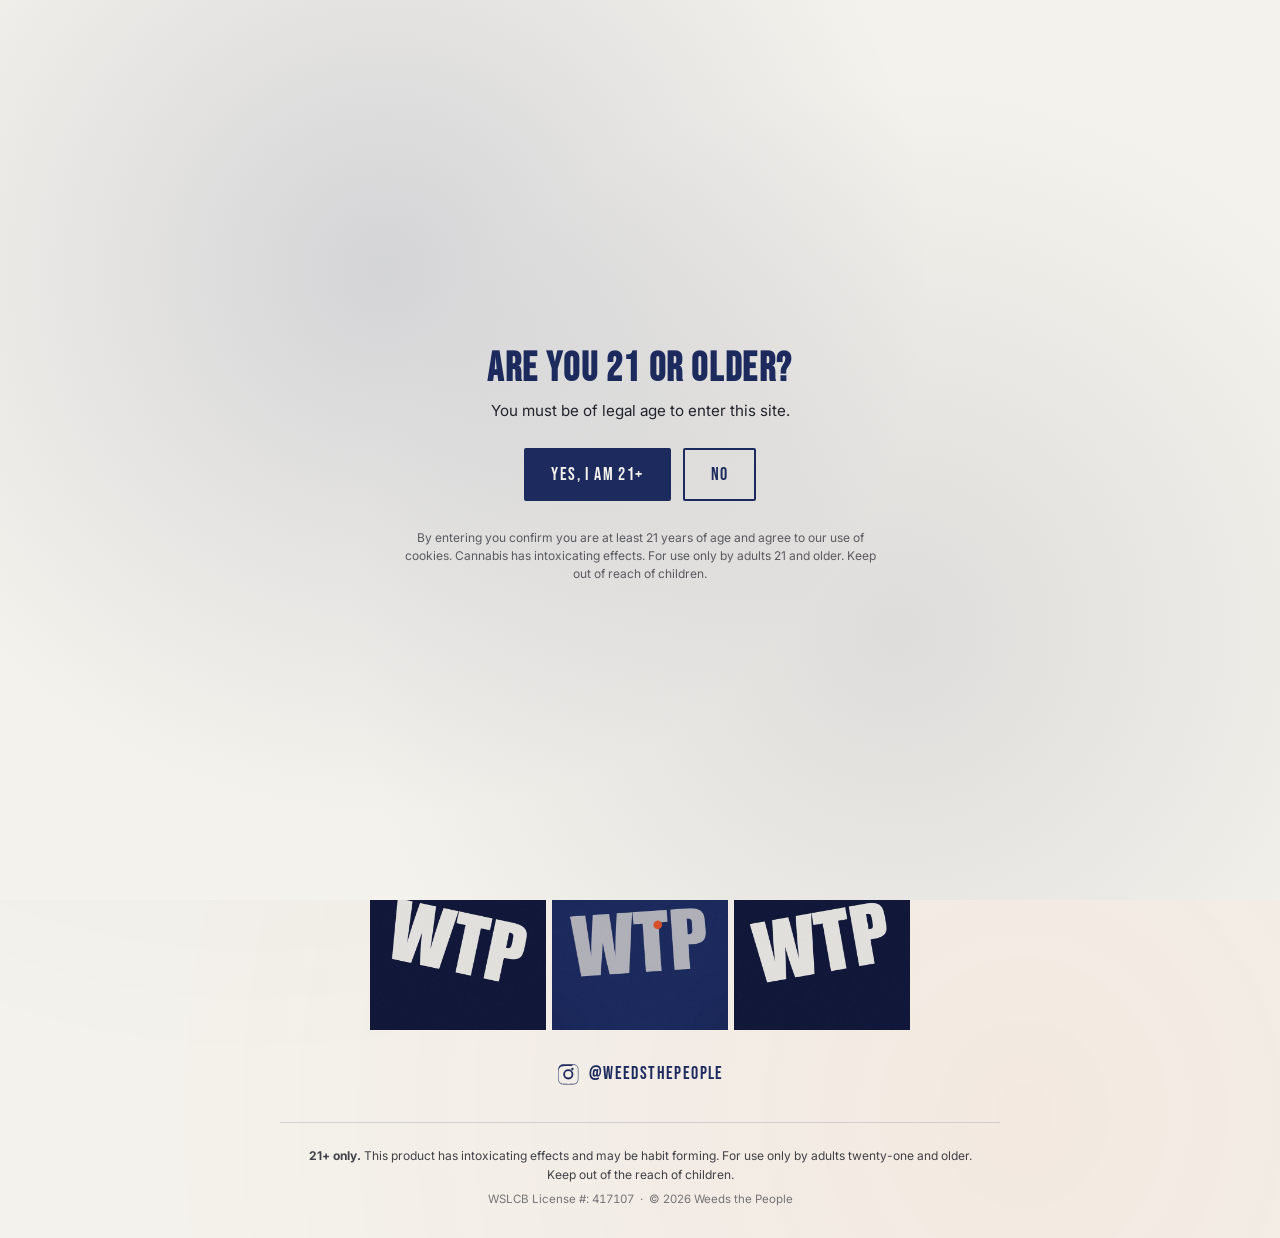
==== index.html @ 5bc06ab9 "favicons and icons" ====
<!DOCTYPE html>
<html lang="en">
<head>
  <meta charset="UTF-8">
  <meta name="viewport" content="width=device-width, initial-scale=1.0">
  <meta name="description" content="Weeds the People — a new cannabis brand coming to Washington State, Fall 2026.">
  <meta name="robots" content="noindex">
  <meta property="og:title" content="Weeds the People">
  <meta property="og:description" content="Coming Fall 2026.">
  <meta property="og:type" content="website">
  <title>Weeds the People — Coming Fall 2026</title>
  <link rel="preconnect" href="https://fonts.googleapis.com">
  <link rel="preconnect" href="https://fonts.gstatic.com" crossorigin>
  <link href="https://fonts.googleapis.com/css2?family=Bebas+Neue&family=Inter:wght@400;500;600&display=swap" rel="stylesheet">
  <link rel="stylesheet" href="styles.css">
   <!-- Basic favicon -->
  <link rel="icon" type="image/x-icon" href="/favicon.ico">
  
  <!-- PNG favicons for modern browsers -->
  <link rel="icon" type="image/png" sizes="32x32" href="/favicon-32x32.png">
  <link rel="icon" type="image/png" sizes="16x16" href="/favicon-16x16.png">
  
  <!-- Apple Touch Icon for iOS -->
  <link rel="apple-touch-icon" sizes="180x180" href="/apple-touch-icon.png">
</head>
<body>

  <!-- Decorative background: drips + faded graffiti tags -->
  <div class="bg-decor" aria-hidden="true">
    <svg class="bg-decor__drips" viewBox="0 0 1200 220" preserveAspectRatio="none">
      <g fill="#1c2a5e">
        <path d="M40 0 H78 L74 90 Q70 110 59 110 Q48 110 44 90 Z"/>
        <path d="M130 0 H160 L156 60 Q154 72 145 72 Q136 72 134 60 Z"/>
        <path d="M210 0 H252 L248 140 Q244 162 231 162 Q218 162 214 140 Z"/>
        <path d="M310 0 H336 L334 50 Q332 60 323 60 Q314 60 312 50 Z"/>
        <path d="M390 0 H432 L428 110 Q424 128 411 128 Q398 128 394 110 Z"/>
        <path d="M490 0 H516 L514 80 Q512 92 503 92 Q494 92 492 80 Z"/>
        <path d="M580 0 H626 L622 170 Q618 195 603 195 Q588 195 584 170 Z"/>
        <path d="M680 0 H708 L706 70 Q704 82 694 82 Q684 82 682 70 Z"/>
        <path d="M760 0 H802 L798 130 Q794 150 781 150 Q768 150 764 130 Z"/>
        <path d="M860 0 H888 L886 55 Q884 66 874 66 Q864 66 862 55 Z"/>
        <path d="M940 0 H982 L978 105 Q974 122 961 122 Q948 122 944 105 Z"/>
        <path d="M1040 0 H1068 L1066 75 Q1064 87 1054 87 Q1044 87 1042 75 Z"/>
        <path d="M1110 0 H1152 L1148 155 Q1144 178 1131 178 Q1118 178 1114 155 Z"/>
      </g>
    </svg>

    <!-- Scattered tag motifs -->
    <svg class="bg-decor__tag bg-decor__tag--1" viewBox="0 0 100 100" aria-hidden="true">
      <path d="M50 8 L61 38 L93 38 L67 58 L77 90 L50 70 L23 90 L33 58 L7 38 L39 38 Z"
            fill="none" stroke="#1c2a5e" stroke-width="6" stroke-linejoin="round"/>
    </svg>
    <svg class="bg-decor__tag bg-decor__tag--2" viewBox="0 0 120 80" aria-hidden="true">
      <path d="M10 60 L25 20 L40 50 L60 15 L80 50 L95 20 L110 60 Z"
            fill="none" stroke="#1c2a5e" stroke-width="6" stroke-linejoin="round"/>
      <circle cx="25" cy="14" r="5" fill="#1c2a5e"/>
      <circle cx="60" cy="9" r="5" fill="#1c2a5e"/>
      <circle cx="95" cy="14" r="5" fill="#1c2a5e"/>
    </svg>
    <svg class="bg-decor__tag bg-decor__tag--3" viewBox="0 0 120 60" aria-hidden="true">
      <path d="M5 30 L95 30 M75 10 L105 30 L75 50"
            fill="none" stroke="#1c2a5e" stroke-width="8" stroke-linejoin="round" stroke-linecap="round"/>
    </svg>
    <svg class="bg-decor__tag bg-decor__tag--4" viewBox="0 0 100 100" aria-hidden="true">
      <path d="M50 10 L50 90 M10 50 L90 50 M22 22 L78 78 M78 22 L22 78"
            stroke="#1c2a5e" stroke-width="5" stroke-linecap="round"/>
    </svg>
    <svg class="bg-decor__tag bg-decor__tag--5" viewBox="0 0 100 100" aria-hidden="true">
      <path d="M50 8 L61 38 L93 38 L67 58 L77 90 L50 70 L23 90 L33 58 L7 38 L39 38 Z"
            fill="#1c2a5e"/>
    </svg>
    <svg class="bg-decor__tag bg-decor__tag--6" viewBox="0 0 120 80" aria-hidden="true">
      <path d="M10 60 L25 20 L40 50 L60 15 L80 50 L95 20 L110 60 Z"
            fill="none" stroke="#1c2a5e" stroke-width="6" stroke-linejoin="round"/>
    </svg>
  </div>

  <!-- Age gate -->
  <div id="age-gate" class="age-gate" role="dialog" aria-modal="true" aria-labelledby="age-gate-title">
    <div class="age-gate__inner">
      <img src="wtp-spray-paint.svg" alt="" class="age-gate__logo" aria-hidden="true">
      <h1 id="age-gate-title" class="age-gate__title">Are you 21 or older?</h1>
      <p class="age-gate__sub">You must be of legal age to enter this site.</p>
      <div class="age-gate__buttons">
        <button type="button" class="btn btn--primary" id="age-yes">Yes, I am 21+</button>
        <button type="button" class="btn btn--ghost" id="age-no">No</button>
      </div>
      <p class="age-gate__fine">
        By entering you confirm you are at least 21 years of age and agree to our use of cookies.
        Cannabis has intoxicating effects. For use only by adults 21 and older.
        Keep out of reach of children.
      </p>
    </div>
  </div>

  <!-- Main site -->
  <main id="site" class="site" hidden>
    <section class="hero">
      <img src="WTP spray paint.svg" alt="Weeds the People" class="hero__logo">
      <h1 class="hero__wordmark">Weeds the People</h1>
      <p class="hero__tagline">Award-winning cultivation. Original genetics. Straight to the people.</p>
      <p class="hero__date">Coming Fall 2026.</p>

      <form id="signup" class="signup" novalidate>
        <label for="email" class="sr-only">Email address</label>
        <input
          type="email"
          id="email"
          name="email"
          required
          placeholder="your@email.com"
          autocomplete="email"
          class="signup__input">
        <button type="submit" class="btn btn--primary signup__button">Notify me</button>
        <p class="signup__msg" id="signup-msg" role="status" aria-live="polite"></p>
      </form>

      <section class="feed" aria-labelledby="feed-title">
        <h2 id="feed-title" class="feed__title">Follow along</h2>
        <!--
          Static thumbnail grid. Drop 6 square JPGs into the /ig folder
          named 1.jpg through 6.jpg (suggested size: 600x600).
          Every tile links to the IG profile.
        -->
        <div class="ig-grid">
          <a class="ig-grid__tile" href="https://instagram.com/weedsthepeople" target="_blank" rel="noopener noreferrer" aria-label="Open @weedsthepeople on Instagram">
            <img src="ig/1.jpg" alt="" loading="lazy">
          </a>
          <a class="ig-grid__tile" href="https://instagram.com/weedsthepeople" target="_blank" rel="noopener noreferrer" aria-label="Open @weedsthepeople on Instagram">
            <img src="ig/2.jpg" alt="" loading="lazy">
          </a>
          <a class="ig-grid__tile" href="https://instagram.com/weedsthepeople" target="_blank" rel="noopener noreferrer" aria-label="Open @weedsthepeople on Instagram">
            <img src="ig/3.jpg" alt="" loading="lazy">
          </a>
          <a class="ig-grid__tile" href="https://instagram.com/weedsthepeople" target="_blank" rel="noopener noreferrer" aria-label="Open @weedsthepeople on Instagram">
            <img src="ig/4.jpg" alt="" loading="lazy">
          </a>
          <a class="ig-grid__tile" href="https://instagram.com/weedsthepeople" target="_blank" rel="noopener noreferrer" aria-label="Open @weedsthepeople on Instagram">
            <img src="ig/5.jpg" alt="" loading="lazy">
          </a>
          <a class="ig-grid__tile" href="https://instagram.com/weedsthepeople" target="_blank" rel="noopener noreferrer" aria-label="Open @weedsthepeople on Instagram">
            <img src="ig/6.jpg" alt="" loading="lazy">
          </a>
        </div>
      </section>

      <a class="ig-link" href="https://instagram.com/weedsthepeople" target="_blank" rel="noopener noreferrer">
        <svg class="ig-link__icon" viewBox="0 0 24 24" aria-hidden="true">
          <path fill="currentColor" d="M12 2.2c3.2 0 3.6 0 4.85.07 1.17.05 1.8.25 2.23.41.56.22.96.48 1.38.9.42.42.68.82.9 1.38.16.42.36 1.06.41 2.23.06 1.25.07 1.65.07 4.85s0 3.6-.07 4.85c-.05 1.17-.25 1.8-.41 2.23-.22.56-.48.96-.9 1.38a3.7 3.7 0 0 1-1.38.9c-.42.16-1.06.36-2.23.41-1.25.06-1.65.07-4.85.07s-3.6 0-4.85-.07c-1.17-.05-1.8-.25-2.23-.41a3.7 3.7 0 0 1-1.38-.9 3.7 3.7 0 0 1-.9-1.38c-.16-.42-.36-1.06-.41-2.23C2.2 15.6 2.2 15.2 2.2 12s0-3.6.07-4.85c.05-1.17.25-1.8.41-2.23.22-.56.48-.96.9-1.38.42-.42.82-.68 1.38-.9.42-.16 1.06-.36 2.23-.41C8.4 2.2 8.8 2.2 12 2.2zm0 1.8c-3.15 0-3.52 0-4.76.07-1.07.05-1.65.23-2.04.38-.51.2-.88.44-1.27.83-.39.39-.63.76-.83 1.27-.15.39-.33.97-.38 2.04C2.65 8.48 2.64 8.85 2.64 12s.01 3.52.08 4.76c.05 1.07.23 1.65.38 2.04.2.51.44.88.83 1.27.39.39.76.63 1.27.83.39.15.97.33 2.04.38 1.24.07 1.61.08 4.76.08s3.52-.01 4.76-.08c1.07-.05 1.65-.23 2.04-.38.51-.2.88-.44 1.27-.83.39-.39.63-.76.83-1.27.15-.39.33-.97.38-2.04.07-1.24.08-1.61.08-4.76s-.01-3.52-.08-4.76c-.05-1.07-.23-1.65-.38-2.04a3.4 3.4 0 0 0-.83-1.27 3.4 3.4 0 0 0-1.27-.83c-.39-.15-.97-.33-2.04-.38C15.52 4 15.15 4 12 4zm0 3.06A4.94 4.94 0 1 1 7.06 12 4.94 4.94 0 0 1 12 7.06zm0 8.14A3.2 3.2 0 1 0 8.8 12 3.2 3.2 0 0 0 12 15.2zm5.13-8.34a1.15 1.15 0 1 1-1.15-1.15 1.15 1.15 0 0 1 1.15 1.15z"/>
        </svg>
        <span>@weedsthepeople</span>
      </a>
    </section>

    <footer class="footer">
      <p class="footer__warning">
        <strong>21+ only.</strong>
        This product has intoxicating effects and may be habit forming.
        For use only by adults twenty-one and older. Keep out of the reach of children.
      </p>
      <p class="footer__meta">
        WSLCB License #: <span class="footer__license">417107</span>
        &nbsp;·&nbsp;
        © <span id="year"></span> Weeds the People
      </p>
    </footer>
  </main>

  <script src="script.js"></script>
</body>
</html>
---- styles.css ----
:root {
  --navy: #1c2a5e;
  --navy-deep: #11183a;
  --grey: #bdbcc0;
  --ink: #22232c;
  --paper: #f4f2ec;
  --paper-warm: #ece8dc;
  --accent: #d94f2a;
}

* { box-sizing: border-box; }

html, body {
  margin: 0;
  padding: 0;
  min-height: 100%;
  font-family: 'Inter', system-ui, -apple-system, sans-serif;
  color: var(--navy-deep);
  background: var(--paper);
  -webkit-font-smoothing: antialiased;
}

body {
  background:
    radial-gradient(ellipse at 20% 10%, rgba(28, 42, 94, 0.08), transparent 60%),
    radial-gradient(ellipse at 80% 90%, rgba(217, 79, 42, 0.06), transparent 60%),
    var(--paper);
}

.sr-only {
  position: absolute;
  width: 1px;
  height: 1px;
  padding: 0;
  margin: -1px;
  overflow: hidden;
  clip: rect(0, 0, 0, 0);
  border: 0;
}

/* ---------- Buttons ---------- */
.btn {
  display: inline-block;
  font-family: 'Bebas Neue', 'Inter', sans-serif;
  font-size: 1.1rem;
  letter-spacing: 0.08em;
  padding: 0.85rem 1.6rem;
  border: 2px solid var(--navy);
  background: var(--navy);
  color: var(--paper);
  cursor: pointer;
  transition: transform 0.08s ease, background 0.15s ease, color 0.15s ease;
  text-decoration: none;
  border-radius: 2px;
}
.btn:hover { transform: translateY(-1px); }
.btn:active { transform: translateY(0); }
.btn--primary { background: var(--navy); color: var(--paper); }
.btn--primary:hover { background: var(--navy-deep); }
.btn--ghost {
  background: transparent;
  color: var(--navy);
}
.btn--ghost:hover { background: var(--navy); color: var(--paper); }

/* ---------- Age gate ---------- */
.age-gate {
  position: fixed;
  inset: 0;
  z-index: 100;
  background: var(--paper);
  background-image:
    radial-gradient(circle at 30% 30%, rgba(28, 42, 94, 0.15), transparent 50%),
    radial-gradient(circle at 70% 70%, rgba(189, 188, 192, 0.4), transparent 50%);
  display: flex;
  align-items: center;
  justify-content: center;
  padding: 1.5rem;
}

.age-gate__inner {
  text-align: center;
  max-width: 480px;
  width: 100%;
}

.age-gate__logo {
  width: min(280px, 70%);
  margin-bottom: 1.5rem;
}

.age-gate__title {
  font-family: 'Bebas Neue', sans-serif;
  font-size: clamp(1.8rem, 5vw, 2.5rem);
  letter-spacing: 0.04em;
  margin: 0 0 0.5rem;
  color: var(--navy);
}

.age-gate__sub {
  margin: 0 0 1.75rem;
  color: var(--ink);
  font-size: 0.95rem;
}

.age-gate__buttons {
  display: flex;
  gap: 0.75rem;
  justify-content: center;
  flex-wrap: wrap;
  margin-bottom: 1.75rem;
}

.age-gate__fine {
  font-size: 0.75rem;
  color: var(--ink);
  opacity: 0.7;
  line-height: 1.5;
  margin: 0;
}

.age-gate--hidden {
  display: none;
}

/* ---------- Site ---------- */
.site {
  min-height: 100vh;
  min-height: 100dvh;
  display: flex;
  flex-direction: column;
  position: relative;
  z-index: 1;
}

.hero {
  flex: 1;
  display: flex;
  flex-direction: column;
  align-items: center;
  justify-content: center;
  text-align: center;
  padding: 3rem 1.5rem 2rem;
  max-width: 640px;
  margin: 0 auto;
  width: 100%;
}

.hero__logo {
  width: min(420px, 80%);
  height: auto;
  margin-bottom: 1rem;
  filter: drop-shadow(0 4px 12px rgba(28, 42, 94, 0.15));
}

.hero__wordmark {
  font-family: 'Bebas Neue', sans-serif;
  font-size: clamp(2rem, 6vw, 3rem);
  letter-spacing: 0.06em;
  margin: 0.25rem 0 0.5rem;
  color: var(--navy);
}

.hero__tagline {
  margin: 0 0 0.25rem;
  font-size: 1rem;
  color: var(--ink);
}

.hero__date {
  font-family: 'Bebas Neue', sans-serif;
  font-size: clamp(1.3rem, 4vw, 1.75rem);
  letter-spacing: 0.1em;
  color: var(--accent);
  margin: 0.25rem 0 2rem;
}

/* ---------- Signup ---------- */
.signup {
  display: flex;
  flex-wrap: wrap;
  gap: 0.5rem;
  justify-content: center;
  width: 100%;
  max-width: 440px;
  position: relative;
}

.signup__input {
  flex: 1 1 220px;
  min-width: 0;
  padding: 0.85rem 1rem;
  font-family: inherit;
  font-size: 1rem;
  border: 2px solid var(--navy);
  background: transparent;
  color: var(--navy-deep);
  border-radius: 2px;
  outline: none;
}
.signup__input::placeholder { color: rgba(28, 42, 94, 0.4); }
.signup__input:focus { border-color: var(--accent); }

.signup__button {
  flex: 0 0 auto;
}

.signup__msg {
  flex: 1 0 100%;
  margin: 0.5rem 0 0;
  min-height: 1.2em;
  font-size: 0.875rem;
  text-align: center;
}
.signup__msg.is-success { color: var(--navy); font-weight: 500; }
.signup__msg.is-error { color: var(--accent); }

/* ---------- Instagram link ---------- */
.ig-link {
  display: inline-flex;
  align-items: center;
  gap: 0.5rem;
  margin-top: 2rem;
  font-family: 'Bebas Neue', sans-serif;
  font-size: 1.1rem;
  letter-spacing: 0.08em;
  color: var(--navy);
  text-decoration: none;
  border-bottom: 2px solid transparent;
  padding-bottom: 2px;
  transition: border-color 0.15s ease, color 0.15s ease;
}
.ig-link:hover { color: var(--accent); border-color: var(--accent); }

.ig-link__icon {
  width: 1.4em;
  height: 1.4em;
}

/* ---------- Footer ---------- */
.footer {
  padding: 1.5rem 1.5rem 2rem;
  border-top: 1px solid rgba(28, 42, 94, 0.15);
  text-align: center;
  max-width: 720px;
  margin: 0 auto;
  width: 100%;
}

.footer__warning {
  margin: 0 0 0.5rem;
  font-size: 0.75rem;
  line-height: 1.55;
  color: var(--ink);
  opacity: 0.85;
}

.footer__meta {
  margin: 0;
  font-size: 0.72rem;
  color: var(--ink);
  opacity: 0.6;
}

.footer__license { font-variant-numeric: tabular-nums; }

/* ---------- Feed ---------- */
.feed {
  margin-top: 2.5rem;
  width: 100%;
  max-width: 540px;
}

.feed__title {
  font-family: 'Bebas Neue', sans-serif;
  font-size: 1.25rem;
  letter-spacing: 0.1em;
  color: var(--navy);
  margin: 0 0 0.75rem;
  text-align: center;
}

.ig-grid {
  display: grid;
  grid-template-columns: repeat(3, 1fr);
  gap: 6px;
}

.ig-grid__tile {
  position: relative;
  aspect-ratio: 1 / 1;
  overflow: hidden;
  background: var(--navy);
  display: block;
  transition: transform 0.15s ease;
}
.ig-grid__tile:hover { transform: scale(1.02); }
.ig-grid__tile img {
  width: 100%;
  height: 100%;
  object-fit: cover;
  display: block;
  transition: opacity 0.15s ease;
}
.ig-grid__tile:hover img { opacity: 0.82; }

@media (max-width: 480px) {
  .ig-grid { grid-template-columns: repeat(2, 1fr); }
}

/* ---------- Background decor ---------- */
.bg-decor {
  position: fixed;
  inset: 0;
  z-index: 0;
  pointer-events: none;
  overflow: hidden;
}

.bg-decor__drips {
  position: absolute;
  top: 0;
  left: 0;
  width: 100%;
  height: clamp(140px, 18vh, 220px);
  opacity: 0.18;
}

.bg-decor__tag {
  position: absolute;
  opacity: 0.05;
}

.bg-decor__tag--1 { top: 12%;  left: 4%;   width: 90px;  transform: rotate(-14deg); }
.bg-decor__tag--2 { top: 32%;  right: 6%;  width: 130px; transform: rotate(10deg); }
.bg-decor__tag--3 { bottom: 22%; left: 8%;  width: 140px; transform: rotate(-6deg); }
.bg-decor__tag--4 { top: 58%;  right: 12%; width: 70px;  transform: rotate(18deg); }
.bg-decor__tag--5 { bottom: 8%;  right: 4%;  width: 80px;  transform: rotate(-20deg); }
.bg-decor__tag--6 { top: 70%;  left: 14%;  width: 110px; transform: rotate(8deg); }

@media (max-width: 600px) {
  .bg-decor__tag { opacity: 0.04; }
  .bg-decor__tag--1, .bg-decor__tag--4 { display: none; }
}

/* ---------- Sorry page (under 21) ---------- */
.sorry {
  min-height: 100vh;
  min-height: 100dvh;
  display: flex;
  align-items: center;
  justify-content: center;
  padding: 1.5rem;
  text-align: center;
}

.sorry__inner {
  max-width: 520px;
  width: 100%;
}

.sorry__logo {
  width: min(260px, 65%);
  margin-bottom: 1.5rem;
  opacity: 0.85;
  filter: grayscale(0.2);
}

.sorry__title {
  font-family: 'Bebas Neue', sans-serif;
  font-size: clamp(1.6rem, 5vw, 2.2rem);
  letter-spacing: 0.04em;
  color: var(--navy);
  margin: 0 0 1rem;
  line-height: 1.15;
}

.sorry__copy {
  margin: 0 0 1rem;
  color: var(--ink);
  line-height: 1.55;
}

.sorry__copy--small {
  font-size: 0.85rem;
  opacity: 0.7;
}

.sorry__copy a {
  color: var(--navy);
  text-underline-offset: 3px;
}

/* ---------- Reduced motion ---------- */
@media (prefers-reduced-motion: reduce) {
  .btn { transition: none; }
}
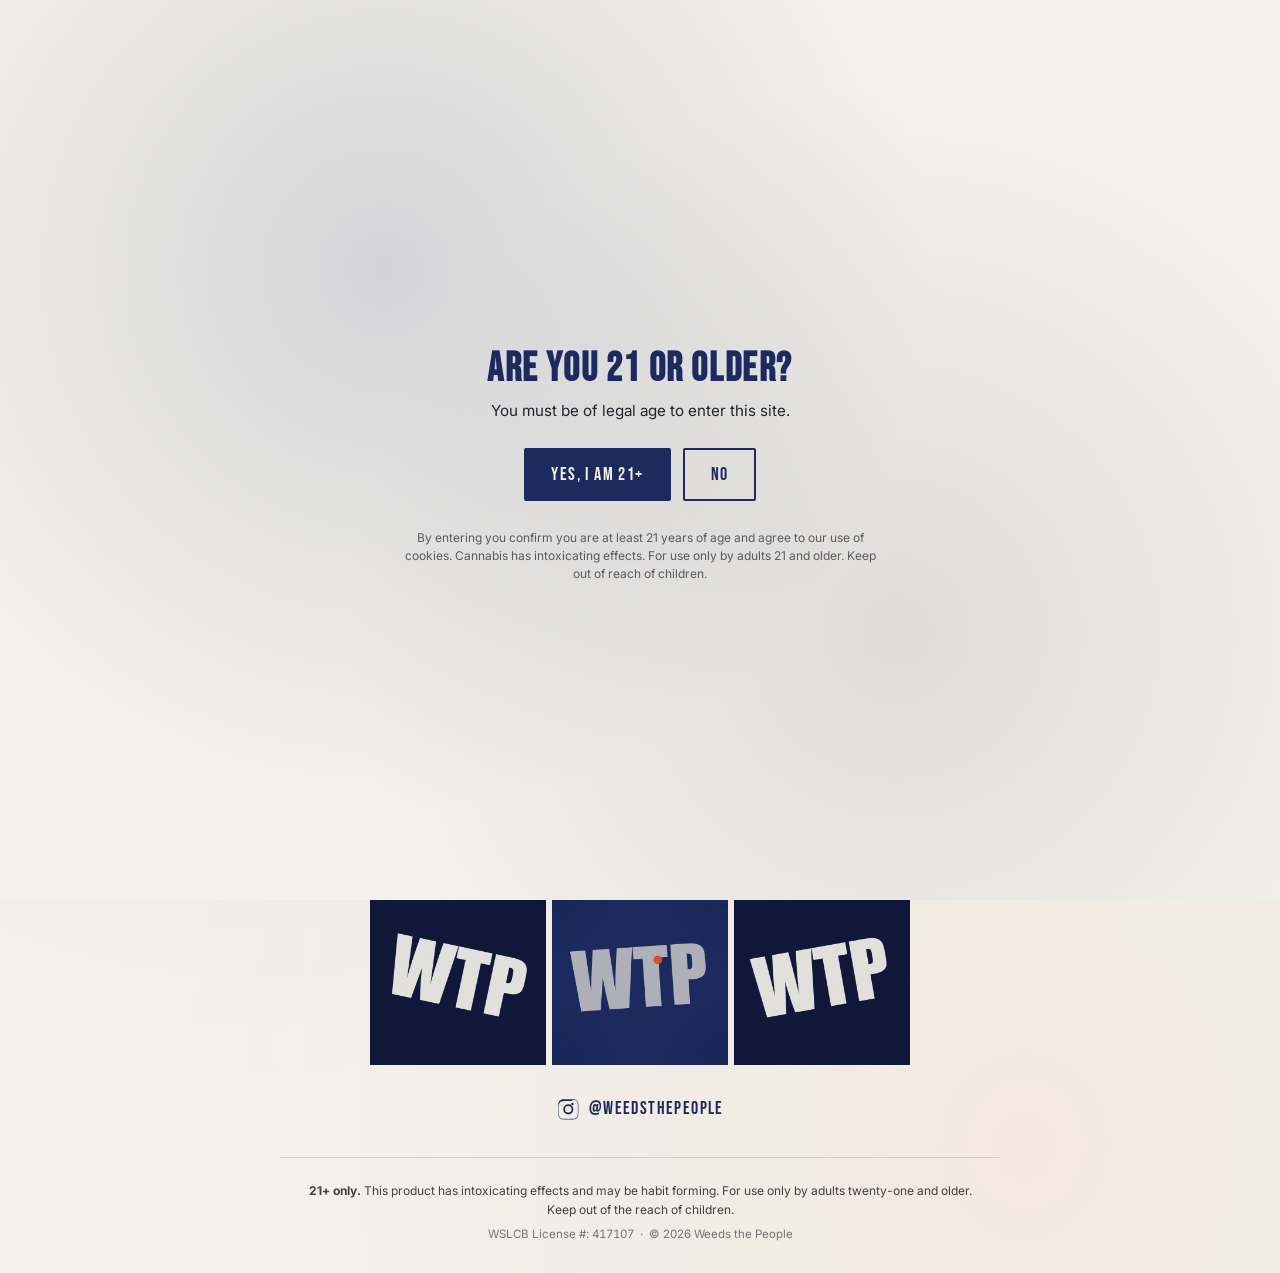
==== commit c461ab6a: "wordmark font" ====
--- a/index.html
+++ b/index.html
@@ -12,6 +12,7 @@
   <link rel="preconnect" href="https://fonts.googleapis.com">
   <link rel="preconnect" href="https://fonts.gstatic.com" crossorigin>
   <link href="https://fonts.googleapis.com/css2?family=Bebas+Neue&family=Inter:wght@400;500;600&display=swap" rel="stylesheet">
+  <link href="https://fonts.googleapis.com/css2?family=Vujahday+Script&display=swap" rel="stylesheet">
   <link rel="stylesheet" href="styles.css">
    <!-- Basic favicon -->
   <link rel="icon" type="image/x-icon" href="/favicon.ico">
--- a/styles.css
+++ b/styles.css
@@ -155,7 +155,7 @@
 
 .hero__wordmark {
   font-family: 'Bebas Neue', sans-serif;
-  font-size: clamp(2rem, 6vw, 3rem);
+  font-size: clamp(2rem, 6vw, 6rem);
   letter-spacing: 0.06em;
   margin: 0.25rem 0 0.5rem;
   color: var(--navy);
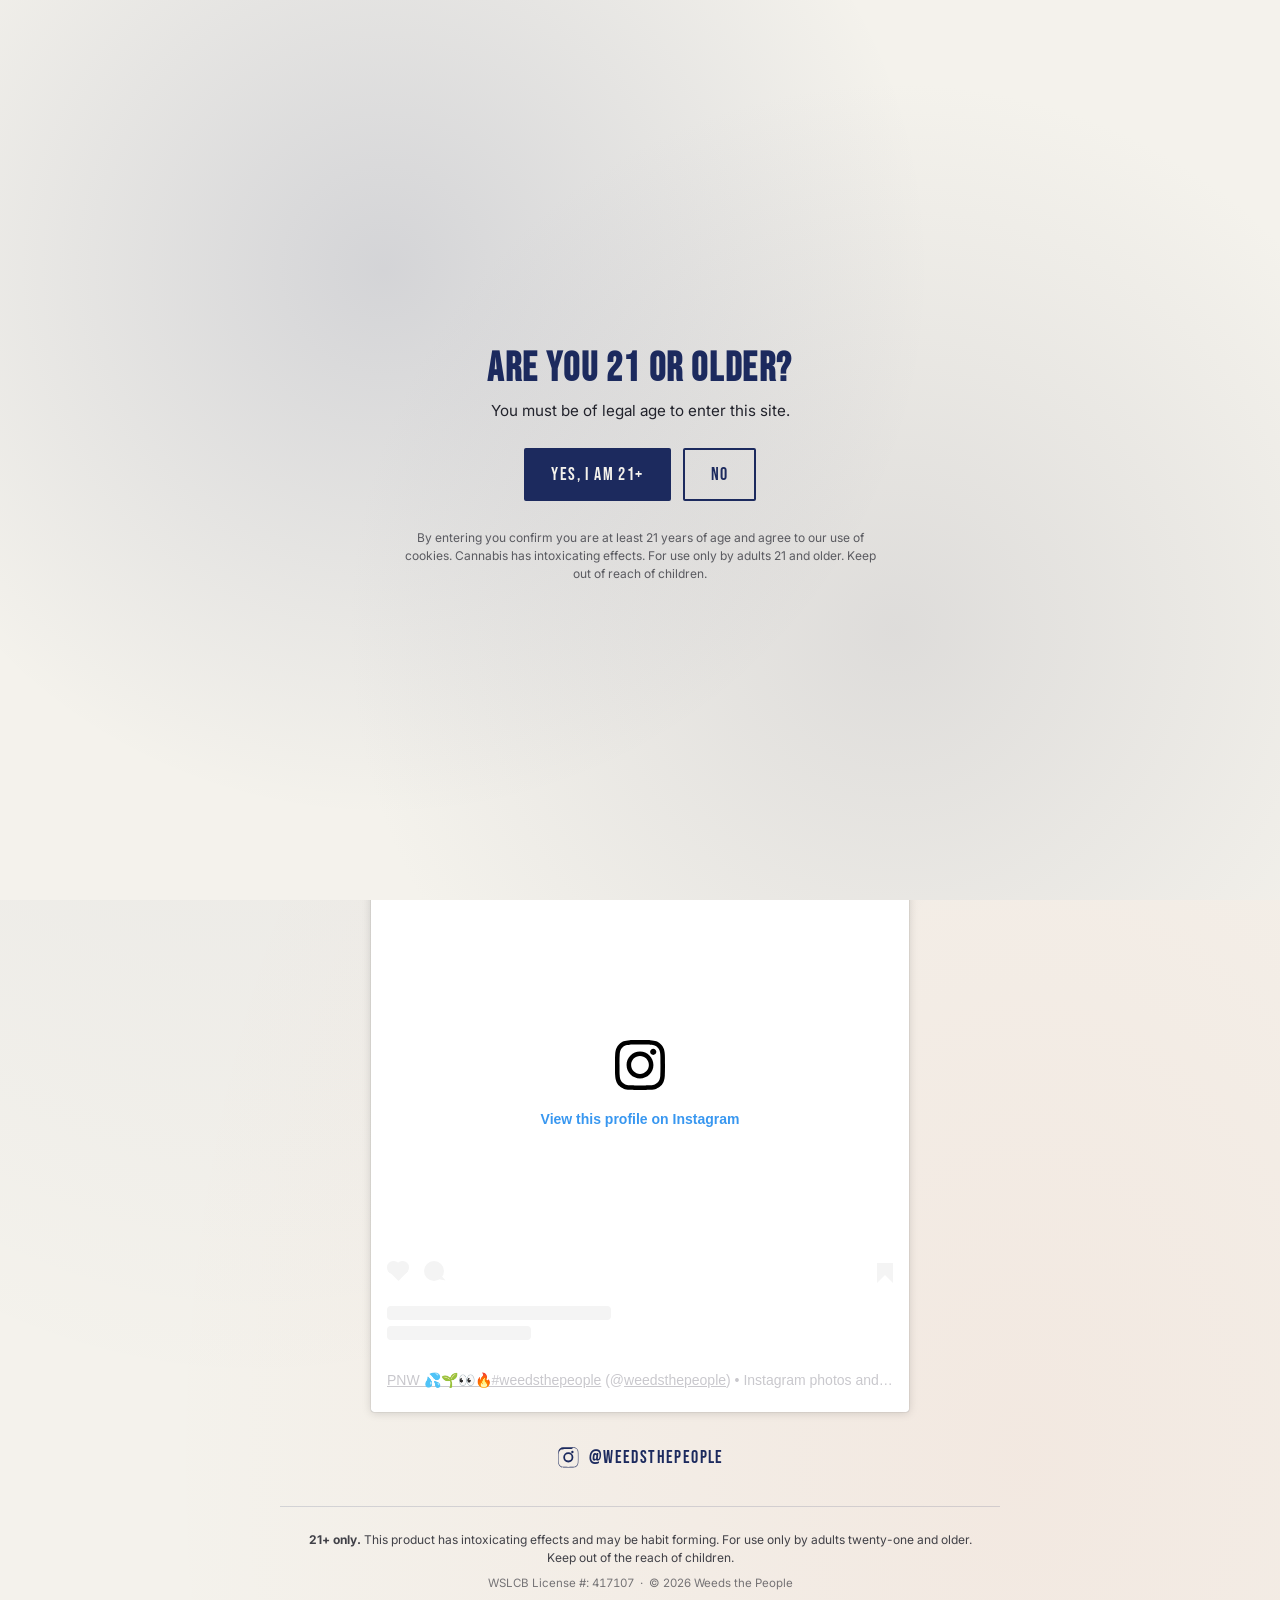
==== commit 865c7935: "insta embed" ====
--- a/index.html
+++ b/index.html
@@ -118,31 +118,53 @@
 
       <section class="feed" aria-labelledby="feed-title">
         <h2 id="feed-title" class="feed__title">Follow along</h2>
-        <!--
-          Static thumbnail grid. Drop 6 square JPGs into the /ig folder
-          named 1.jpg through 6.jpg (suggested size: 600x600).
-          Every tile links to the IG profile.
-        -->
-        <div class="ig-grid">
-          <a class="ig-grid__tile" href="https://instagram.com/weedsthepeople" target="_blank" rel="noopener noreferrer" aria-label="Open @weedsthepeople on Instagram">
-            <img src="ig/1.jpg" alt="" loading="lazy">
-          </a>
-          <a class="ig-grid__tile" href="https://instagram.com/weedsthepeople" target="_blank" rel="noopener noreferrer" aria-label="Open @weedsthepeople on Instagram">
-            <img src="ig/2.jpg" alt="" loading="lazy">
-          </a>
-          <a class="ig-grid__tile" href="https://instagram.com/weedsthepeople" target="_blank" rel="noopener noreferrer" aria-label="Open @weedsthepeople on Instagram">
-            <img src="ig/3.jpg" alt="" loading="lazy">
-          </a>
-          <a class="ig-grid__tile" href="https://instagram.com/weedsthepeople" target="_blank" rel="noopener noreferrer" aria-label="Open @weedsthepeople on Instagram">
-            <img src="ig/4.jpg" alt="" loading="lazy">
-          </a>
-          <a class="ig-grid__tile" href="https://instagram.com/weedsthepeople" target="_blank" rel="noopener noreferrer" aria-label="Open @weedsthepeople on Instagram">
-            <img src="ig/5.jpg" alt="" loading="lazy">
-          </a>
-          <a class="ig-grid__tile" href="https://instagram.com/weedsthepeople" target="_blank" rel="noopener noreferrer" aria-label="Open @weedsthepeople on Instagram">
-            <img src="ig/6.jpg" alt="" loading="lazy">
-          </a>
+        <div class="ig-embed">
+          <blockquote class="instagram-media" data-instgrm-permalink="https://www.instagram.com/weedsthepeople/?utm_source=ig_embed&amp;utm_campaign=loading" data-instgrm-version="14" style="background:#FFF; border:0; border-radius:3px; box-shadow:0 0 1px 0 rgba(0,0,0,0.5),0 1px 10px 0 rgba(0,0,0,0.15); margin:1px; max-width:540px; min-width:326px; padding:0; width:99.375%; width:-webkit-calc(100% - 2px); width:calc(100% - 2px);">
+            <div style="padding:16px;">
+              <a href="https://www.instagram.com/weedsthepeople/?utm_source=ig_embed&amp;utm_campaign=loading" style="background:#FFFFFF; line-height:0; padding:0 0; text-align:center; text-decoration:none; width:100%;" target="_blank" rel="noopener noreferrer">
+                <div style="display:flex; flex-direction:row; align-items:center;">
+                  <div style="background-color:#F4F4F4; border-radius:50%; flex-grow:0; height:40px; margin-right:14px; width:40px;"></div>
+                  <div style="display:flex; flex-direction:column; flex-grow:1; justify-content:center;">
+                    <div style="background-color:#F4F4F4; border-radius:4px; flex-grow:0; height:14px; margin-bottom:6px; width:100px;"></div>
+                    <div style="background-color:#F4F4F4; border-radius:4px; flex-grow:0; height:14px; width:60px;"></div>
+                  </div>
+                </div>
+                <div style="padding:19% 0;"></div>
+                <div style="display:block; height:50px; margin:0 auto 12px; width:50px;">
+                  <svg width="50px" height="50px" viewBox="0 0 60 60" version="1.1" xmlns="https://www.w3.org/2000/svg" xmlns:xlink="https://www.w3.org/1999/xlink"><g stroke="none" stroke-width="1" fill="none" fill-rule="evenodd"><g transform="translate(-511.000000, -20.000000)" fill="#000000"><g><path d="M556.869,30.41 C554.814,30.41 553.148,32.076 553.148,34.131 C553.148,36.186 554.814,37.852 556.869,37.852 C558.924,37.852 560.59,36.186 560.59,34.131 C560.59,32.076 558.924,30.41 556.869,30.41 M541,60.657 C535.114,60.657 530.342,55.887 530.342,50 C530.342,44.114 535.114,39.342 541,39.342 C546.887,39.342 551.658,44.114 551.658,50 C551.658,55.887 546.887,60.657 541,60.657 M541,33.886 C532.1,33.886 524.886,41.1 524.886,50 C524.886,58.899 532.1,66.113 541,66.113 C549.9,66.113 557.115,58.899 557.115,50 C557.115,41.1 549.9,33.886 541,33.886 M565.378,62.101 C565.244,65.022 564.756,66.606 564.346,67.663 C563.803,69.06 563.154,70.057 562.106,71.106 C561.058,72.155 560.06,72.803 558.662,73.347 C557.607,73.757 556.021,74.244 553.102,74.378 C549.944,74.521 548.997,74.552 541,74.552 C533.003,74.552 532.056,74.521 528.898,74.378 C525.979,74.244 524.393,73.757 523.338,73.347 C521.94,72.803 520.942,72.155 519.894,71.106 C518.846,70.057 518.197,69.06 517.654,67.663 C517.244,66.606 516.755,65.022 516.623,62.101 C516.479,58.943 516.448,57.996 516.448,50 C516.448,42.003 516.479,41.056 516.623,37.899 C516.755,34.978 517.244,33.391 517.654,32.338 C518.197,30.938 518.846,29.942 519.894,28.894 C520.942,27.846 521.94,27.196 523.338,26.654 C524.393,26.244 525.979,25.756 528.898,25.623 C532.057,25.479 533.004,25.448 541,25.448 C548.997,25.448 549.943,25.479 553.102,25.623 C556.021,25.756 557.607,26.244 558.662,26.654 C560.06,27.196 561.058,27.846 562.106,28.894 C563.154,29.942 563.803,30.938 564.346,32.338 C564.756,33.391 565.244,34.978 565.378,37.899 C565.522,41.056 565.552,42.003 565.552,50 C565.552,57.996 565.522,58.943 565.378,62.101 M570.82,37.631 C570.674,34.438 570.167,32.258 569.425,30.349 C568.659,28.377 567.633,26.702 565.965,25.035 C564.297,23.368 562.623,22.342 560.652,21.575 C558.743,20.834 556.562,20.326 553.369,20.18 C550.169,20.033 549.148,20 541,20 C532.853,20 531.831,20.033 528.631,20.18 C525.438,20.326 523.257,20.834 521.349,21.575 C519.376,22.342 517.703,23.368 516.035,25.035 C514.368,26.702 513.342,28.377 512.574,30.349 C511.834,32.258 511.326,34.438 511.181,37.631 C511.035,40.831 511,41.851 511,50 C511,58.147 511.035,59.17 511.181,62.369 C511.326,65.562 511.834,67.743 512.574,69.651 C513.342,71.625 514.368,73.296 516.035,74.965 C517.703,76.634 519.376,77.658 521.349,78.425 C523.257,79.167 525.438,79.673 528.631,79.82 C531.831,79.965 532.853,80.001 541,80.001 C549.148,80.001 550.169,79.965 553.369,79.82 C556.562,79.673 558.743,79.167 560.652,78.425 C562.623,77.658 564.297,76.634 565.965,74.965 C567.633,73.296 568.659,71.625 569.425,69.651 C570.167,67.743 570.674,65.562 570.82,62.369 C570.966,59.17 571,58.147 571,50 C571,41.851 570.966,40.831 570.82,37.631"></path></g></g></g></svg>
+                </div>
+                <div style="padding-top:8px;">
+                  <div style="color:#3897f0; font-family:Arial,sans-serif; font-size:14px; font-style:normal; font-weight:550; line-height:18px;">View this profile on Instagram</div>
+                </div>
+                <div style="padding:12.5% 0;"></div>
+                <div style="display:flex; flex-direction:row; margin-bottom:14px; align-items:center;">
+                  <div>
+                    <div style="background-color:#F4F4F4; border-radius:50%; height:12.5px; width:12.5px; transform:translateX(0px) translateY(7px);"></div>
+                    <div style="background-color:#F4F4F4; height:12.5px; transform:rotate(-45deg) translateX(3px) translateY(1px); width:12.5px; flex-grow:0; margin-right:14px; margin-left:2px;"></div>
+                    <div style="background-color:#F4F4F4; border-radius:50%; height:12.5px; width:12.5px; transform:translateX(9px) translateY(-18px);"></div>
+                  </div>
+                  <div style="margin-left:8px;">
+                    <div style="background-color:#F4F4F4; border-radius:50%; flex-grow:0; height:20px; width:20px;"></div>
+                    <div style="width:0; height:0; border-top:2px solid transparent; border-left:6px solid #f4f4f4; border-bottom:2px solid transparent; transform:translateX(16px) translateY(-4px) rotate(30deg);"></div>
+                  </div>
+                  <div style="margin-left:auto;">
+                    <div style="width:0px; border-top:8px solid #F4F4F4; border-right:8px solid transparent; transform:translateY(16px);"></div>
+                    <div style="background-color:#F4F4F4; flex-grow:0; height:12px; width:16px; transform:translateY(-4px);"></div>
+                    <div style="width:0; height:0; border-top:8px solid #F4F4F4; border-left:8px solid transparent; transform:translateY(-4px) translateX(8px);"></div>
+                  </div>
+                </div>
+                <div style="display:flex; flex-direction:column; flex-grow:1; justify-content:center; margin-bottom:24px;">
+                  <div style="background-color:#F4F4F4; border-radius:4px; flex-grow:0; height:14px; margin-bottom:6px; width:224px;"></div>
+                  <div style="background-color:#F4F4F4; border-radius:4px; flex-grow:0; height:14px; width:144px;"></div>
+                </div>
+              </a>
+              <p style="color:#c9c8cd; font-family:Arial,sans-serif; font-size:14px; line-height:17px; margin-bottom:0; margin-top:8px; overflow:hidden; padding:8px 0 7px; text-align:center; text-overflow:ellipsis; white-space:nowrap;">
+                <a href="https://www.instagram.com/weedsthepeople/?utm_source=ig_embed&amp;utm_campaign=loading" style="color:#c9c8cd; font-family:Arial,sans-serif; font-size:14px; font-style:normal; font-weight:normal; line-height:17px;" target="_blank" rel="noopener noreferrer">PNW 💦🌱👀🔥#weedsthepeople</a> (@<a href="https://www.instagram.com/weedsthepeople/?utm_source=ig_embed&amp;utm_campaign=loading" style="color:#c9c8cd; font-family:Arial,sans-serif; font-size:14px; font-style:normal; font-weight:normal; line-height:17px;" target="_blank" rel="noopener noreferrer">weedsthepeople</a>) • Instagram photos and videos
+              </p>
+            </div>
+          </blockquote>
         </div>
+        <script async src="//www.instagram.com/embed.js"></script>
       </section>
 
       <a class="ig-link" href="https://instagram.com/weedsthepeople" target="_blank" rel="noopener noreferrer">
--- a/styles.css
+++ b/styles.css
@@ -154,7 +154,7 @@
 }
 
 .hero__wordmark {
-  font-family: 'Bebas Neue', sans-serif;
+  font-family: "Vujahday Script", cursive;
   font-size: clamp(2rem, 6vw, 6rem);
   letter-spacing: 0.06em;
   margin: 0.25rem 0 0.5rem;
@@ -280,32 +280,9 @@
   text-align: center;
 }
 
-.ig-grid {
-  display: grid;
-  grid-template-columns: repeat(3, 1fr);
-  gap: 6px;
-}
-
-.ig-grid__tile {
-  position: relative;
-  aspect-ratio: 1 / 1;
-  overflow: hidden;
-  background: var(--navy);
-  display: block;
-  transition: transform 0.15s ease;
-}
-.ig-grid__tile:hover { transform: scale(1.02); }
-.ig-grid__tile img {
-  width: 100%;
-  height: 100%;
-  object-fit: cover;
-  display: block;
-  transition: opacity 0.15s ease;
-}
-.ig-grid__tile:hover img { opacity: 0.82; }
-
-@media (max-width: 480px) {
-  .ig-grid { grid-template-columns: repeat(2, 1fr); }
+.ig-embed {
+  display: flex;
+  justify-content: center;
 }
 
 /* ---------- Background decor ---------- */
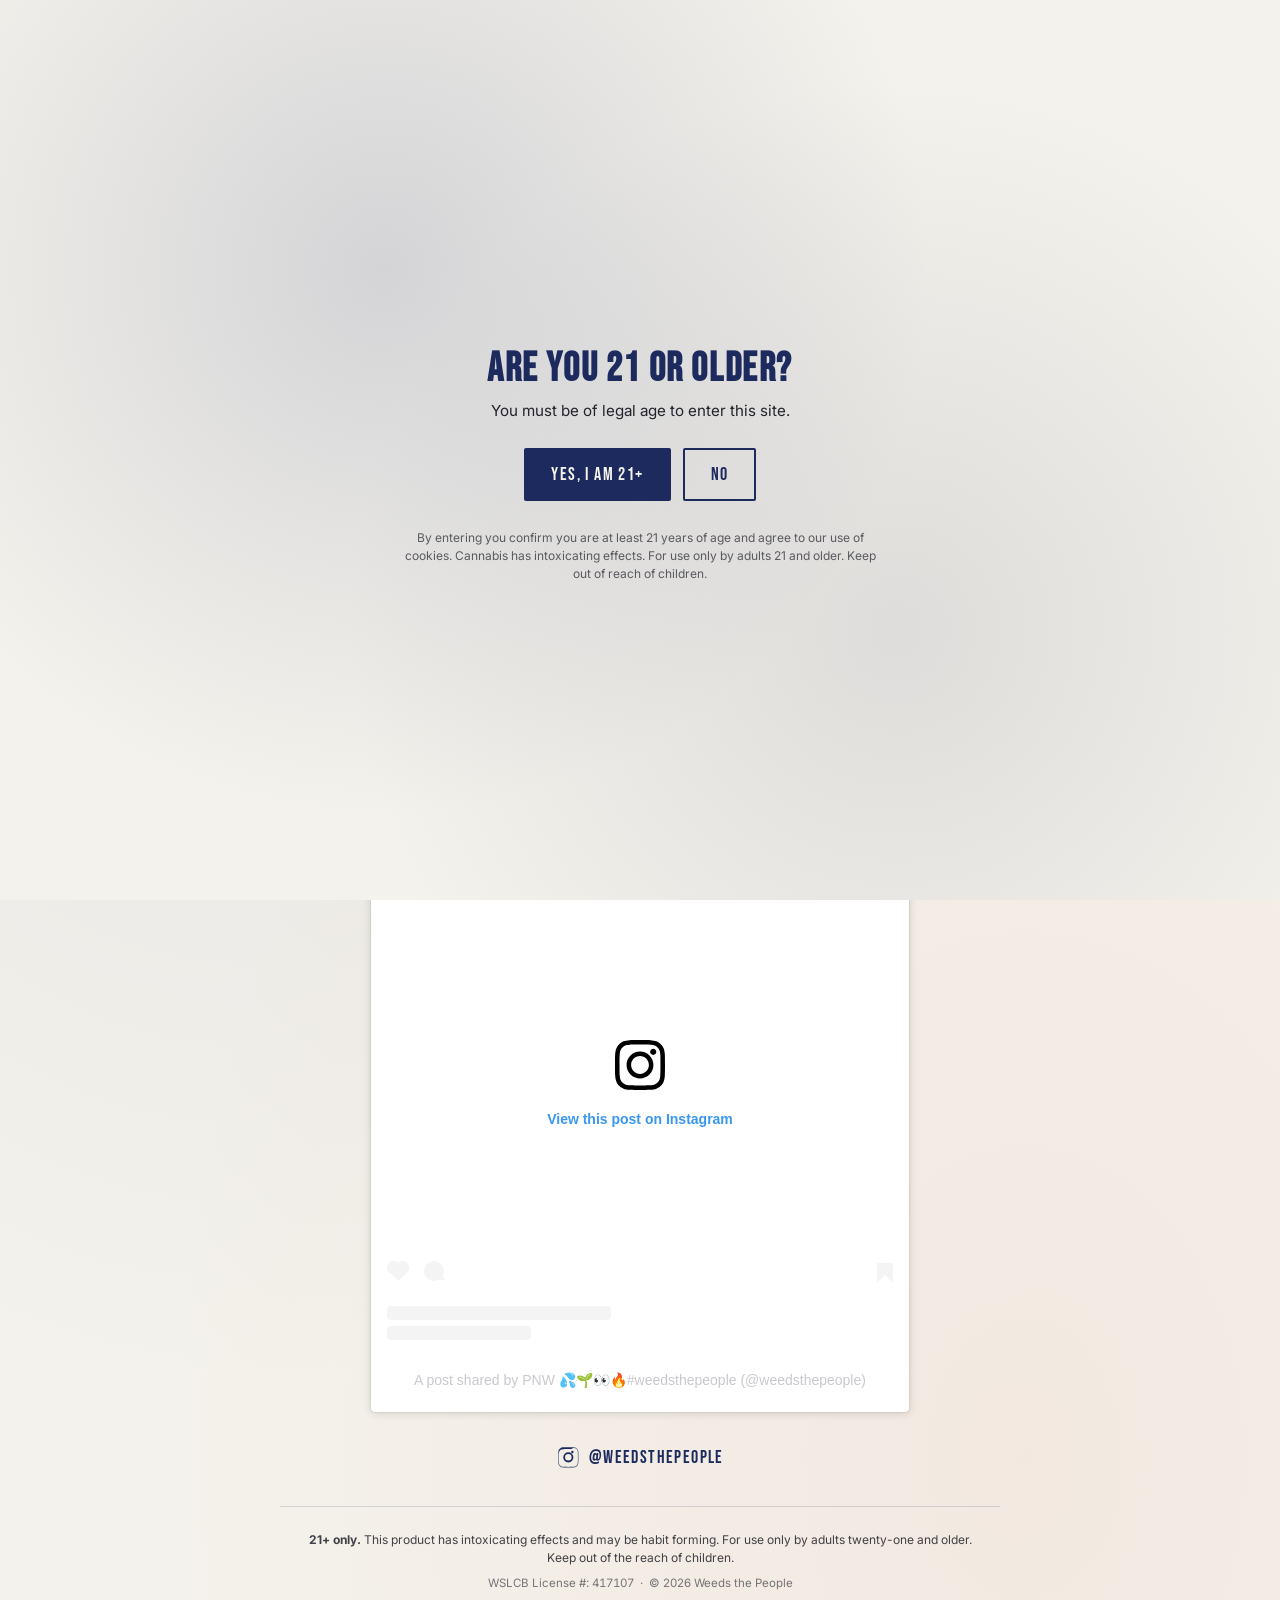
==== commit 1d1b0965: "hd" ====
--- a/index.html
+++ b/index.html
@@ -119,9 +119,9 @@
       <section class="feed" aria-labelledby="feed-title">
         <h2 id="feed-title" class="feed__title">Follow along</h2>
         <div class="ig-embed">
-          <blockquote class="instagram-media" data-instgrm-permalink="https://www.instagram.com/weedsthepeople/?utm_source=ig_embed&amp;utm_campaign=loading" data-instgrm-version="14" style="background:#FFF; border:0; border-radius:3px; box-shadow:0 0 1px 0 rgba(0,0,0,0.5),0 1px 10px 0 rgba(0,0,0,0.15); margin:1px; max-width:540px; min-width:326px; padding:0; width:99.375%; width:-webkit-calc(100% - 2px); width:calc(100% - 2px);">
+          <blockquote class="instagram-media" data-instgrm-captioned data-instgrm-permalink="https://www.instagram.com/p/DCxPiZMSZJI/?utm_source=ig_embed&amp;utm_campaign=loading" data-instgrm-version="14" style="background:#FFF; border:0; border-radius:3px; box-shadow:0 0 1px 0 rgba(0,0,0,0.5),0 1px 10px 0 rgba(0,0,0,0.15); margin:1px; max-width:540px; min-width:326px; padding:0; width:99.375%; width:-webkit-calc(100% - 2px); width:calc(100% - 2px);">
             <div style="padding:16px;">
-              <a href="https://www.instagram.com/weedsthepeople/?utm_source=ig_embed&amp;utm_campaign=loading" style="background:#FFFFFF; line-height:0; padding:0 0; text-align:center; text-decoration:none; width:100%;" target="_blank" rel="noopener noreferrer">
+              <a href="https://www.instagram.com/p/DCxPiZMSZJI/?utm_source=ig_embed&amp;utm_campaign=loading" style="background:#FFFFFF; line-height:0; padding:0 0; text-align:center; text-decoration:none; width:100%;" target="_blank" rel="noopener noreferrer">
                 <div style="display:flex; flex-direction:row; align-items:center;">
                   <div style="background-color:#F4F4F4; border-radius:50%; flex-grow:0; height:40px; margin-right:14px; width:40px;"></div>
                   <div style="display:flex; flex-direction:column; flex-grow:1; justify-content:center;">
@@ -134,7 +134,7 @@
                   <svg width="50px" height="50px" viewBox="0 0 60 60" version="1.1" xmlns="https://www.w3.org/2000/svg" xmlns:xlink="https://www.w3.org/1999/xlink"><g stroke="none" stroke-width="1" fill="none" fill-rule="evenodd"><g transform="translate(-511.000000, -20.000000)" fill="#000000"><g><path d="M556.869,30.41 C554.814,30.41 553.148,32.076 553.148,34.131 C553.148,36.186 554.814,37.852 556.869,37.852 C558.924,37.852 560.59,36.186 560.59,34.131 C560.59,32.076 558.924,30.41 556.869,30.41 M541,60.657 C535.114,60.657 530.342,55.887 530.342,50 C530.342,44.114 535.114,39.342 541,39.342 C546.887,39.342 551.658,44.114 551.658,50 C551.658,55.887 546.887,60.657 541,60.657 M541,33.886 C532.1,33.886 524.886,41.1 524.886,50 C524.886,58.899 532.1,66.113 541,66.113 C549.9,66.113 557.115,58.899 557.115,50 C557.115,41.1 549.9,33.886 541,33.886 M565.378,62.101 C565.244,65.022 564.756,66.606 564.346,67.663 C563.803,69.06 563.154,70.057 562.106,71.106 C561.058,72.155 560.06,72.803 558.662,73.347 C557.607,73.757 556.021,74.244 553.102,74.378 C549.944,74.521 548.997,74.552 541,74.552 C533.003,74.552 532.056,74.521 528.898,74.378 C525.979,74.244 524.393,73.757 523.338,73.347 C521.94,72.803 520.942,72.155 519.894,71.106 C518.846,70.057 518.197,69.06 517.654,67.663 C517.244,66.606 516.755,65.022 516.623,62.101 C516.479,58.943 516.448,57.996 516.448,50 C516.448,42.003 516.479,41.056 516.623,37.899 C516.755,34.978 517.244,33.391 517.654,32.338 C518.197,30.938 518.846,29.942 519.894,28.894 C520.942,27.846 521.94,27.196 523.338,26.654 C524.393,26.244 525.979,25.756 528.898,25.623 C532.057,25.479 533.004,25.448 541,25.448 C548.997,25.448 549.943,25.479 553.102,25.623 C556.021,25.756 557.607,26.244 558.662,26.654 C560.06,27.196 561.058,27.846 562.106,28.894 C563.154,29.942 563.803,30.938 564.346,32.338 C564.756,33.391 565.244,34.978 565.378,37.899 C565.522,41.056 565.552,42.003 565.552,50 C565.552,57.996 565.522,58.943 565.378,62.101 M570.82,37.631 C570.674,34.438 570.167,32.258 569.425,30.349 C568.659,28.377 567.633,26.702 565.965,25.035 C564.297,23.368 562.623,22.342 560.652,21.575 C558.743,20.834 556.562,20.326 553.369,20.18 C550.169,20.033 549.148,20 541,20 C532.853,20 531.831,20.033 528.631,20.18 C525.438,20.326 523.257,20.834 521.349,21.575 C519.376,22.342 517.703,23.368 516.035,25.035 C514.368,26.702 513.342,28.377 512.574,30.349 C511.834,32.258 511.326,34.438 511.181,37.631 C511.035,40.831 511,41.851 511,50 C511,58.147 511.035,59.17 511.181,62.369 C511.326,65.562 511.834,67.743 512.574,69.651 C513.342,71.625 514.368,73.296 516.035,74.965 C517.703,76.634 519.376,77.658 521.349,78.425 C523.257,79.167 525.438,79.673 528.631,79.82 C531.831,79.965 532.853,80.001 541,80.001 C549.148,80.001 550.169,79.965 553.369,79.82 C556.562,79.673 558.743,79.167 560.652,78.425 C562.623,77.658 564.297,76.634 565.965,74.965 C567.633,73.296 568.659,71.625 569.425,69.651 C570.167,67.743 570.674,65.562 570.82,62.369 C570.966,59.17 571,58.147 571,50 C571,41.851 570.966,40.831 570.82,37.631"></path></g></g></g></svg>
                 </div>
                 <div style="padding-top:8px;">
-                  <div style="color:#3897f0; font-family:Arial,sans-serif; font-size:14px; font-style:normal; font-weight:550; line-height:18px;">View this profile on Instagram</div>
+                  <div style="color:#3897f0; font-family:Arial,sans-serif; font-size:14px; font-style:normal; font-weight:550; line-height:18px;">View this post on Instagram</div>
                 </div>
                 <div style="padding:12.5% 0;"></div>
                 <div style="display:flex; flex-direction:row; margin-bottom:14px; align-items:center;">
@@ -159,7 +159,7 @@
                 </div>
               </a>
               <p style="color:#c9c8cd; font-family:Arial,sans-serif; font-size:14px; line-height:17px; margin-bottom:0; margin-top:8px; overflow:hidden; padding:8px 0 7px; text-align:center; text-overflow:ellipsis; white-space:nowrap;">
-                <a href="https://www.instagram.com/weedsthepeople/?utm_source=ig_embed&amp;utm_campaign=loading" style="color:#c9c8cd; font-family:Arial,sans-serif; font-size:14px; font-style:normal; font-weight:normal; line-height:17px;" target="_blank" rel="noopener noreferrer">PNW 💦🌱👀🔥#weedsthepeople</a> (@<a href="https://www.instagram.com/weedsthepeople/?utm_source=ig_embed&amp;utm_campaign=loading" style="color:#c9c8cd; font-family:Arial,sans-serif; font-size:14px; font-style:normal; font-weight:normal; line-height:17px;" target="_blank" rel="noopener noreferrer">weedsthepeople</a>) • Instagram photos and videos
+                <a href="https://www.instagram.com/p/DCxPiZMSZJI/?utm_source=ig_embed&amp;utm_campaign=loading" style="color:#c9c8cd; font-family:Arial,sans-serif; font-size:14px; font-style:normal; font-weight:normal; line-height:17px; text-decoration:none;" target="_blank" rel="noopener noreferrer">A post shared by PNW 💦🌱👀🔥#weedsthepeople (@weedsthepeople)</a>
               </p>
             </div>
           </blockquote>
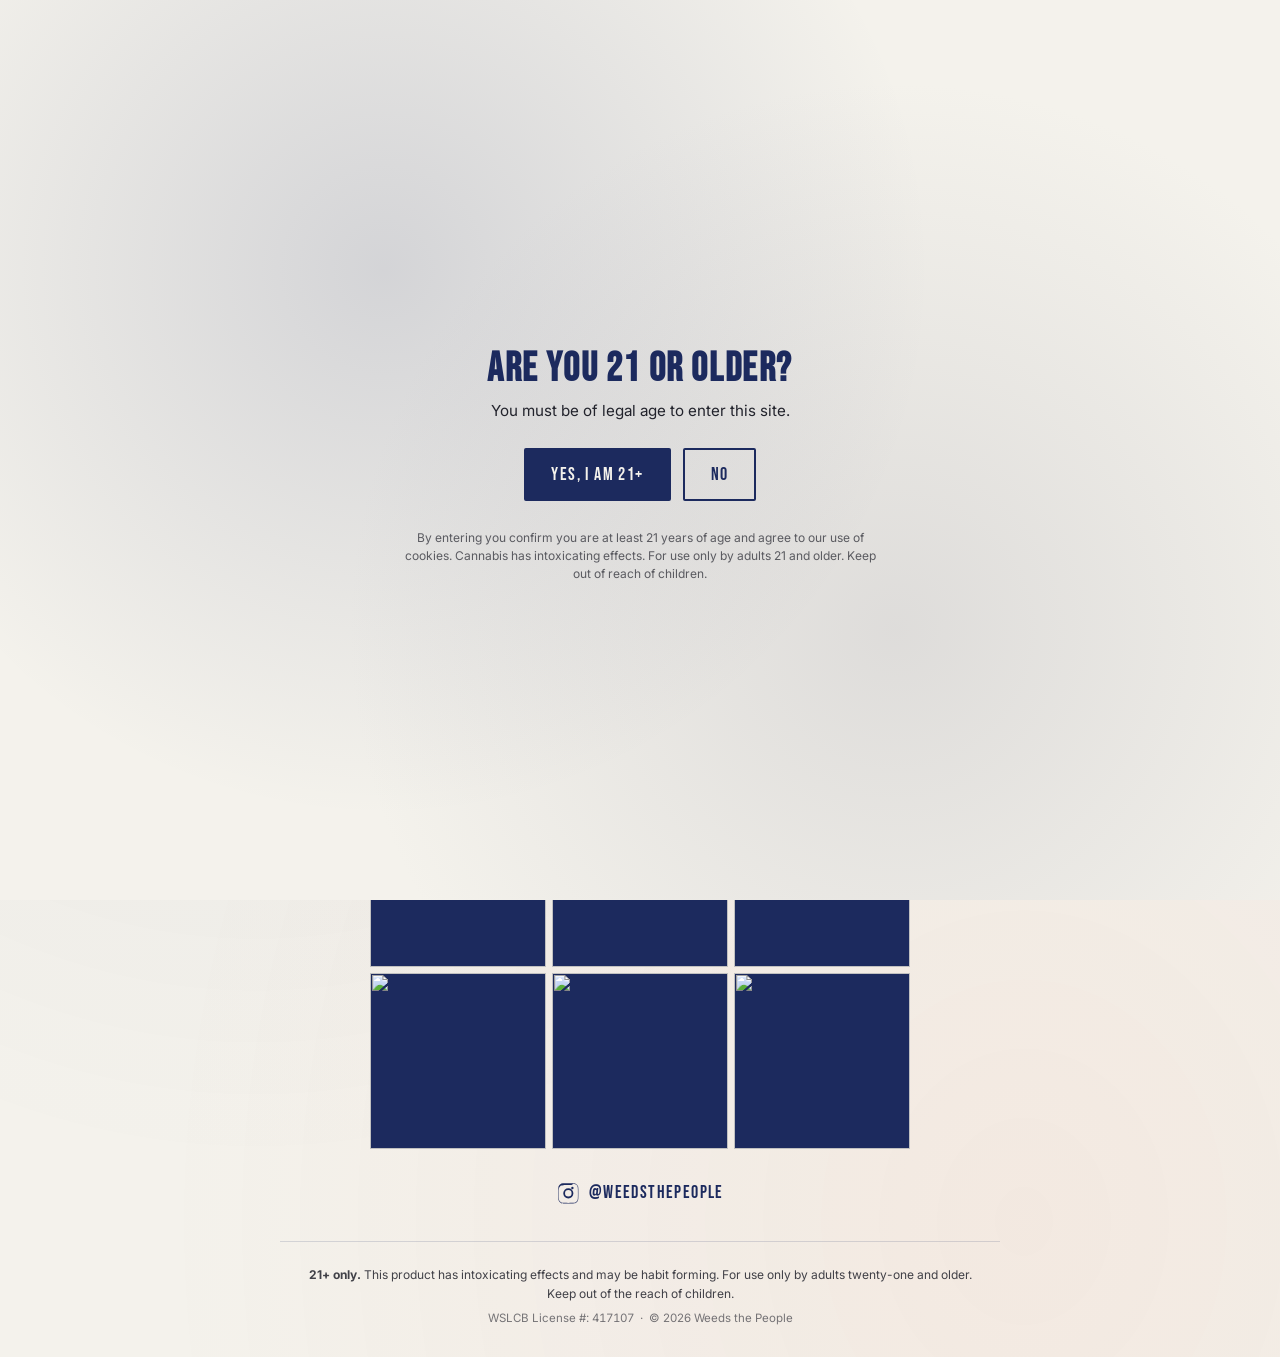
==== commit f2f12046: "revert to grid" ====
--- a/index.html
+++ b/index.html
@@ -118,53 +118,31 @@
 
       <section class="feed" aria-labelledby="feed-title">
         <h2 id="feed-title" class="feed__title">Follow along</h2>
-        <div class="ig-embed">
-          <blockquote class="instagram-media" data-instgrm-captioned data-instgrm-permalink="https://www.instagram.com/p/DCxPiZMSZJI/?utm_source=ig_embed&amp;utm_campaign=loading" data-instgrm-version="14" style="background:#FFF; border:0; border-radius:3px; box-shadow:0 0 1px 0 rgba(0,0,0,0.5),0 1px 10px 0 rgba(0,0,0,0.15); margin:1px; max-width:540px; min-width:326px; padding:0; width:99.375%; width:-webkit-calc(100% - 2px); width:calc(100% - 2px);">
-            <div style="padding:16px;">
-              <a href="https://www.instagram.com/p/DCxPiZMSZJI/?utm_source=ig_embed&amp;utm_campaign=loading" style="background:#FFFFFF; line-height:0; padding:0 0; text-align:center; text-decoration:none; width:100%;" target="_blank" rel="noopener noreferrer">
-                <div style="display:flex; flex-direction:row; align-items:center;">
-                  <div style="background-color:#F4F4F4; border-radius:50%; flex-grow:0; height:40px; margin-right:14px; width:40px;"></div>
-                  <div style="display:flex; flex-direction:column; flex-grow:1; justify-content:center;">
-                    <div style="background-color:#F4F4F4; border-radius:4px; flex-grow:0; height:14px; margin-bottom:6px; width:100px;"></div>
-                    <div style="background-color:#F4F4F4; border-radius:4px; flex-grow:0; height:14px; width:60px;"></div>
-                  </div>
-                </div>
-                <div style="padding:19% 0;"></div>
-                <div style="display:block; height:50px; margin:0 auto 12px; width:50px;">
-                  <svg width="50px" height="50px" viewBox="0 0 60 60" version="1.1" xmlns="https://www.w3.org/2000/svg" xmlns:xlink="https://www.w3.org/1999/xlink"><g stroke="none" stroke-width="1" fill="none" fill-rule="evenodd"><g transform="translate(-511.000000, -20.000000)" fill="#000000"><g><path d="M556.869,30.41 C554.814,30.41 553.148,32.076 553.148,34.131 C553.148,36.186 554.814,37.852 556.869,37.852 C558.924,37.852 560.59,36.186 560.59,34.131 C560.59,32.076 558.924,30.41 556.869,30.41 M541,60.657 C535.114,60.657 530.342,55.887 530.342,50 C530.342,44.114 535.114,39.342 541,39.342 C546.887,39.342 551.658,44.114 551.658,50 C551.658,55.887 546.887,60.657 541,60.657 M541,33.886 C532.1,33.886 524.886,41.1 524.886,50 C524.886,58.899 532.1,66.113 541,66.113 C549.9,66.113 557.115,58.899 557.115,50 C557.115,41.1 549.9,33.886 541,33.886 M565.378,62.101 C565.244,65.022 564.756,66.606 564.346,67.663 C563.803,69.06 563.154,70.057 562.106,71.106 C561.058,72.155 560.06,72.803 558.662,73.347 C557.607,73.757 556.021,74.244 553.102,74.378 C549.944,74.521 548.997,74.552 541,74.552 C533.003,74.552 532.056,74.521 528.898,74.378 C525.979,74.244 524.393,73.757 523.338,73.347 C521.94,72.803 520.942,72.155 519.894,71.106 C518.846,70.057 518.197,69.06 517.654,67.663 C517.244,66.606 516.755,65.022 516.623,62.101 C516.479,58.943 516.448,57.996 516.448,50 C516.448,42.003 516.479,41.056 516.623,37.899 C516.755,34.978 517.244,33.391 517.654,32.338 C518.197,30.938 518.846,29.942 519.894,28.894 C520.942,27.846 521.94,27.196 523.338,26.654 C524.393,26.244 525.979,25.756 528.898,25.623 C532.057,25.479 533.004,25.448 541,25.448 C548.997,25.448 549.943,25.479 553.102,25.623 C556.021,25.756 557.607,26.244 558.662,26.654 C560.06,27.196 561.058,27.846 562.106,28.894 C563.154,29.942 563.803,30.938 564.346,32.338 C564.756,33.391 565.244,34.978 565.378,37.899 C565.522,41.056 565.552,42.003 565.552,50 C565.552,57.996 565.522,58.943 565.378,62.101 M570.82,37.631 C570.674,34.438 570.167,32.258 569.425,30.349 C568.659,28.377 567.633,26.702 565.965,25.035 C564.297,23.368 562.623,22.342 560.652,21.575 C558.743,20.834 556.562,20.326 553.369,20.18 C550.169,20.033 549.148,20 541,20 C532.853,20 531.831,20.033 528.631,20.18 C525.438,20.326 523.257,20.834 521.349,21.575 C519.376,22.342 517.703,23.368 516.035,25.035 C514.368,26.702 513.342,28.377 512.574,30.349 C511.834,32.258 511.326,34.438 511.181,37.631 C511.035,40.831 511,41.851 511,50 C511,58.147 511.035,59.17 511.181,62.369 C511.326,65.562 511.834,67.743 512.574,69.651 C513.342,71.625 514.368,73.296 516.035,74.965 C517.703,76.634 519.376,77.658 521.349,78.425 C523.257,79.167 525.438,79.673 528.631,79.82 C531.831,79.965 532.853,80.001 541,80.001 C549.148,80.001 550.169,79.965 553.369,79.82 C556.562,79.673 558.743,79.167 560.652,78.425 C562.623,77.658 564.297,76.634 565.965,74.965 C567.633,73.296 568.659,71.625 569.425,69.651 C570.167,67.743 570.674,65.562 570.82,62.369 C570.966,59.17 571,58.147 571,50 C571,41.851 570.966,40.831 570.82,37.631"></path></g></g></g></svg>
-                </div>
-                <div style="padding-top:8px;">
-                  <div style="color:#3897f0; font-family:Arial,sans-serif; font-size:14px; font-style:normal; font-weight:550; line-height:18px;">View this post on Instagram</div>
-                </div>
-                <div style="padding:12.5% 0;"></div>
-                <div style="display:flex; flex-direction:row; margin-bottom:14px; align-items:center;">
-                  <div>
-                    <div style="background-color:#F4F4F4; border-radius:50%; height:12.5px; width:12.5px; transform:translateX(0px) translateY(7px);"></div>
-                    <div style="background-color:#F4F4F4; height:12.5px; transform:rotate(-45deg) translateX(3px) translateY(1px); width:12.5px; flex-grow:0; margin-right:14px; margin-left:2px;"></div>
-                    <div style="background-color:#F4F4F4; border-radius:50%; height:12.5px; width:12.5px; transform:translateX(9px) translateY(-18px);"></div>
-                  </div>
-                  <div style="margin-left:8px;">
-                    <div style="background-color:#F4F4F4; border-radius:50%; flex-grow:0; height:20px; width:20px;"></div>
-                    <div style="width:0; height:0; border-top:2px solid transparent; border-left:6px solid #f4f4f4; border-bottom:2px solid transparent; transform:translateX(16px) translateY(-4px) rotate(30deg);"></div>
-                  </div>
-                  <div style="margin-left:auto;">
-                    <div style="width:0px; border-top:8px solid #F4F4F4; border-right:8px solid transparent; transform:translateY(16px);"></div>
-                    <div style="background-color:#F4F4F4; flex-grow:0; height:12px; width:16px; transform:translateY(-4px);"></div>
-                    <div style="width:0; height:0; border-top:8px solid #F4F4F4; border-left:8px solid transparent; transform:translateY(-4px) translateX(8px);"></div>
-                  </div>
-                </div>
-                <div style="display:flex; flex-direction:column; flex-grow:1; justify-content:center; margin-bottom:24px;">
-                  <div style="background-color:#F4F4F4; border-radius:4px; flex-grow:0; height:14px; margin-bottom:6px; width:224px;"></div>
-                  <div style="background-color:#F4F4F4; border-radius:4px; flex-grow:0; height:14px; width:144px;"></div>
-                </div>
-              </a>
-              <p style="color:#c9c8cd; font-family:Arial,sans-serif; font-size:14px; line-height:17px; margin-bottom:0; margin-top:8px; overflow:hidden; padding:8px 0 7px; text-align:center; text-overflow:ellipsis; white-space:nowrap;">
-                <a href="https://www.instagram.com/p/DCxPiZMSZJI/?utm_source=ig_embed&amp;utm_campaign=loading" style="color:#c9c8cd; font-family:Arial,sans-serif; font-size:14px; font-style:normal; font-weight:normal; line-height:17px; text-decoration:none;" target="_blank" rel="noopener noreferrer">A post shared by PNW 💦🌱👀🔥#weedsthepeople (@weedsthepeople)</a>
-              </p>
-            </div>
-          </blockquote>
+        <!--
+          Static thumbnail grid. Drop 6 square JPGs into the /ig folder
+          named 1.jpg through 6.jpg (suggested size: 600x600).
+          Every tile links to the IG profile.
+        -->
+        <div class="ig-grid">
+          <a class="ig-grid__tile" href="https://instagram.com/weedsthepeople" target="_blank" rel="noopener noreferrer" aria-label="Open @weedsthepeople on Instagram">
+            <img src="ig/1.jpg" alt="" loading="lazy">
+          </a>
+          <a class="ig-grid__tile" href="https://instagram.com/weedsthepeople" target="_blank" rel="noopener noreferrer" aria-label="Open @weedsthepeople on Instagram">
+            <img src="ig/2.jpg" alt="" loading="lazy">
+          </a>
+          <a class="ig-grid__tile" href="https://instagram.com/weedsthepeople" target="_blank" rel="noopener noreferrer" aria-label="Open @weedsthepeople on Instagram">
+            <img src="ig/3.jpg" alt="" loading="lazy">
+          </a>
+          <a class="ig-grid__tile" href="https://instagram.com/weedsthepeople" target="_blank" rel="noopener noreferrer" aria-label="Open @weedsthepeople on Instagram">
+            <img src="ig/4.jpg" alt="" loading="lazy">
+          </a>
+          <a class="ig-grid__tile" href="https://instagram.com/weedsthepeople" target="_blank" rel="noopener noreferrer" aria-label="Open @weedsthepeople on Instagram">
+            <img src="ig/5.jpg" alt="" loading="lazy">
+          </a>
+          <a class="ig-grid__tile" href="https://instagram.com/weedsthepeople" target="_blank" rel="noopener noreferrer" aria-label="Open @weedsthepeople on Instagram">
+            <img src="ig/6.jpg" alt="" loading="lazy">
+          </a>
         </div>
-        <script async src="//www.instagram.com/embed.js"></script>
       </section>
 
       <a class="ig-link" href="https://instagram.com/weedsthepeople" target="_blank" rel="noopener noreferrer">
--- a/styles.css
+++ b/styles.css
@@ -280,9 +280,32 @@
   text-align: center;
 }
 
-.ig-embed {
-  display: flex;
-  justify-content: center;
+.ig-grid {
+  display: grid;
+  grid-template-columns: repeat(3, 1fr);
+  gap: 6px;
+}
+
+.ig-grid__tile {
+  position: relative;
+  aspect-ratio: 1 / 1;
+  overflow: hidden;
+  background: var(--navy);
+  display: block;
+  transition: transform 0.15s ease;
+}
+.ig-grid__tile:hover { transform: scale(1.02); }
+.ig-grid__tile img {
+  width: 100%;
+  height: 100%;
+  object-fit: cover;
+  display: block;
+  transition: opacity 0.15s ease;
+}
+.ig-grid__tile:hover img { opacity: 0.82; }
+
+@media (max-width: 480px) {
+  .ig-grid { grid-template-columns: repeat(2, 1fr); }
 }
 
 /* ---------- Background decor ---------- */
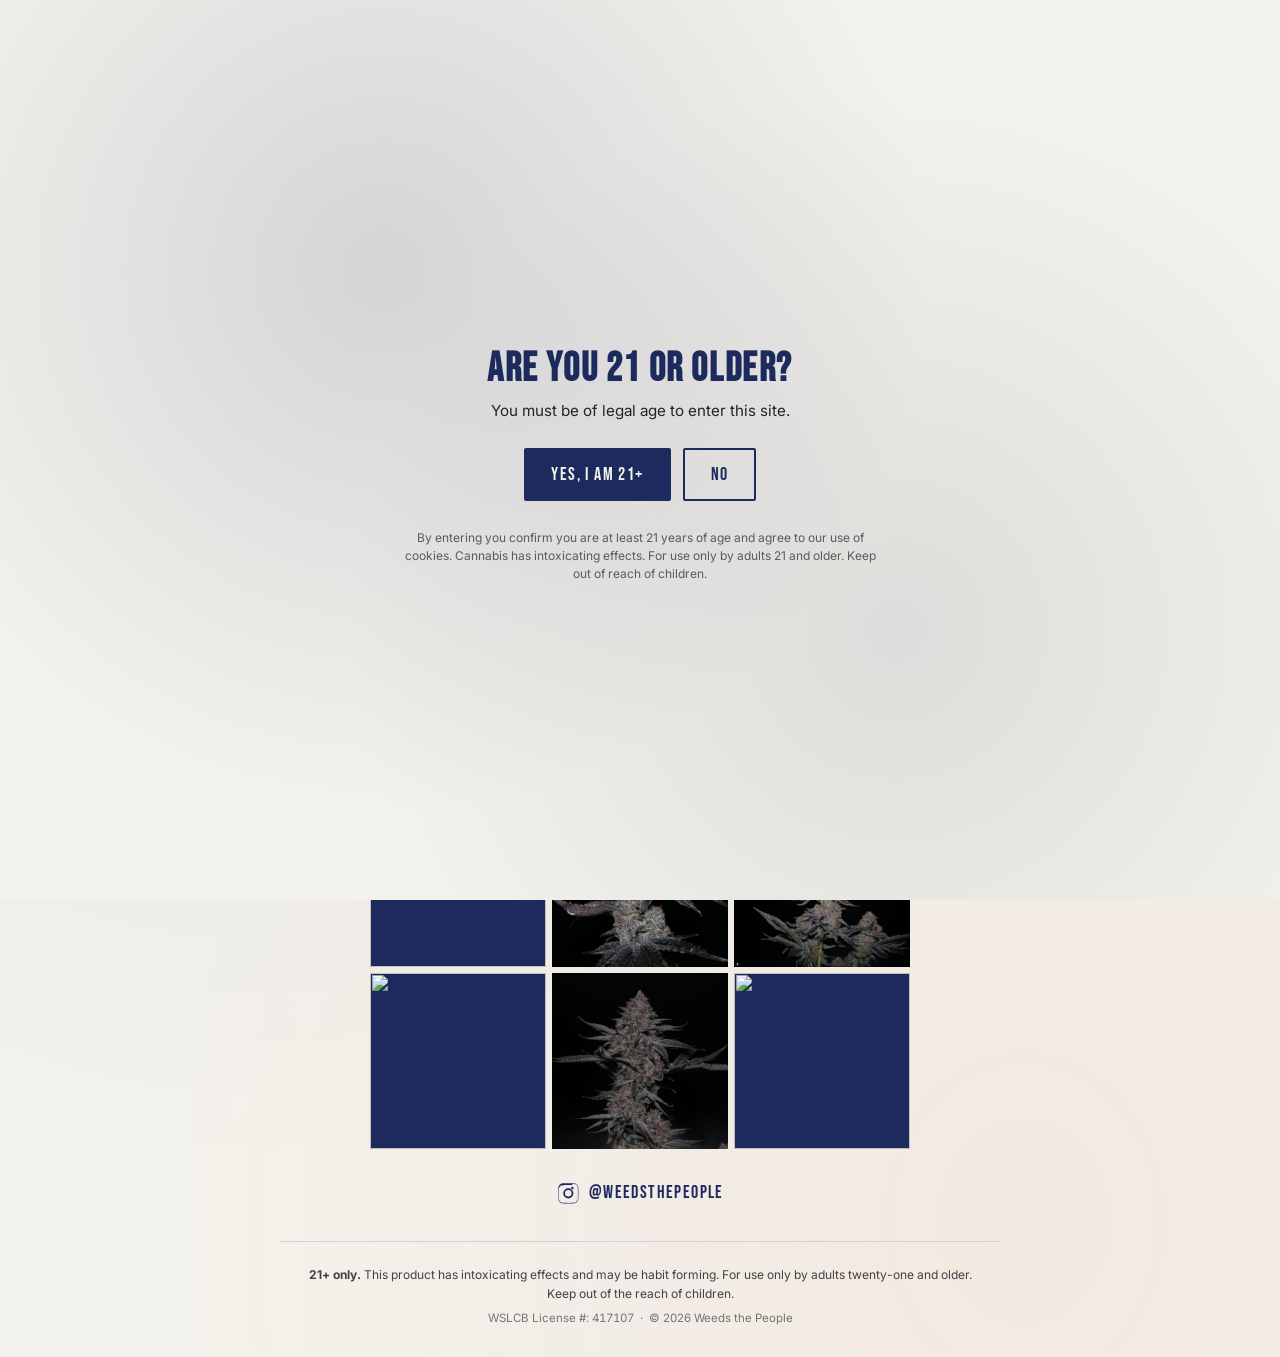
==== commit b674c530: "asrgff" ====
--- a/index.html
+++ b/index.html
@@ -125,22 +125,22 @@
         -->
         <div class="ig-grid">
           <a class="ig-grid__tile" href="https://instagram.com/weedsthepeople" target="_blank" rel="noopener noreferrer" aria-label="Open @weedsthepeople on Instagram">
-            <img src="ig/1.jpg" alt="" loading="lazy">
+            <img src="ig/1.png" alt="" loading="lazy">
           </a>
           <a class="ig-grid__tile" href="https://instagram.com/weedsthepeople" target="_blank" rel="noopener noreferrer" aria-label="Open @weedsthepeople on Instagram">
-            <img src="ig/2.jpg" alt="" loading="lazy">
+            <img src="ig/2.png" alt="" loading="lazy">
           </a>
           <a class="ig-grid__tile" href="https://instagram.com/weedsthepeople" target="_blank" rel="noopener noreferrer" aria-label="Open @weedsthepeople on Instagram">
-            <img src="ig/3.jpg" alt="" loading="lazy">
+            <img src="ig/3.png" alt="" loading="lazy">
           </a>
           <a class="ig-grid__tile" href="https://instagram.com/weedsthepeople" target="_blank" rel="noopener noreferrer" aria-label="Open @weedsthepeople on Instagram">
-            <img src="ig/4.jpg" alt="" loading="lazy">
+            <img src="ig/4.png" alt="" loading="lazy">
           </a>
           <a class="ig-grid__tile" href="https://instagram.com/weedsthepeople" target="_blank" rel="noopener noreferrer" aria-label="Open @weedsthepeople on Instagram">
-            <img src="ig/5.jpg" alt="" loading="lazy">
+            <img src="ig/5.png" alt="" loading="lazy">
           </a>
           <a class="ig-grid__tile" href="https://instagram.com/weedsthepeople" target="_blank" rel="noopener noreferrer" aria-label="Open @weedsthepeople on Instagram">
-            <img src="ig/6.jpg" alt="" loading="lazy">
+            <img src="ig/6.png" alt="" loading="lazy">
           </a>
         </div>
       </section>
